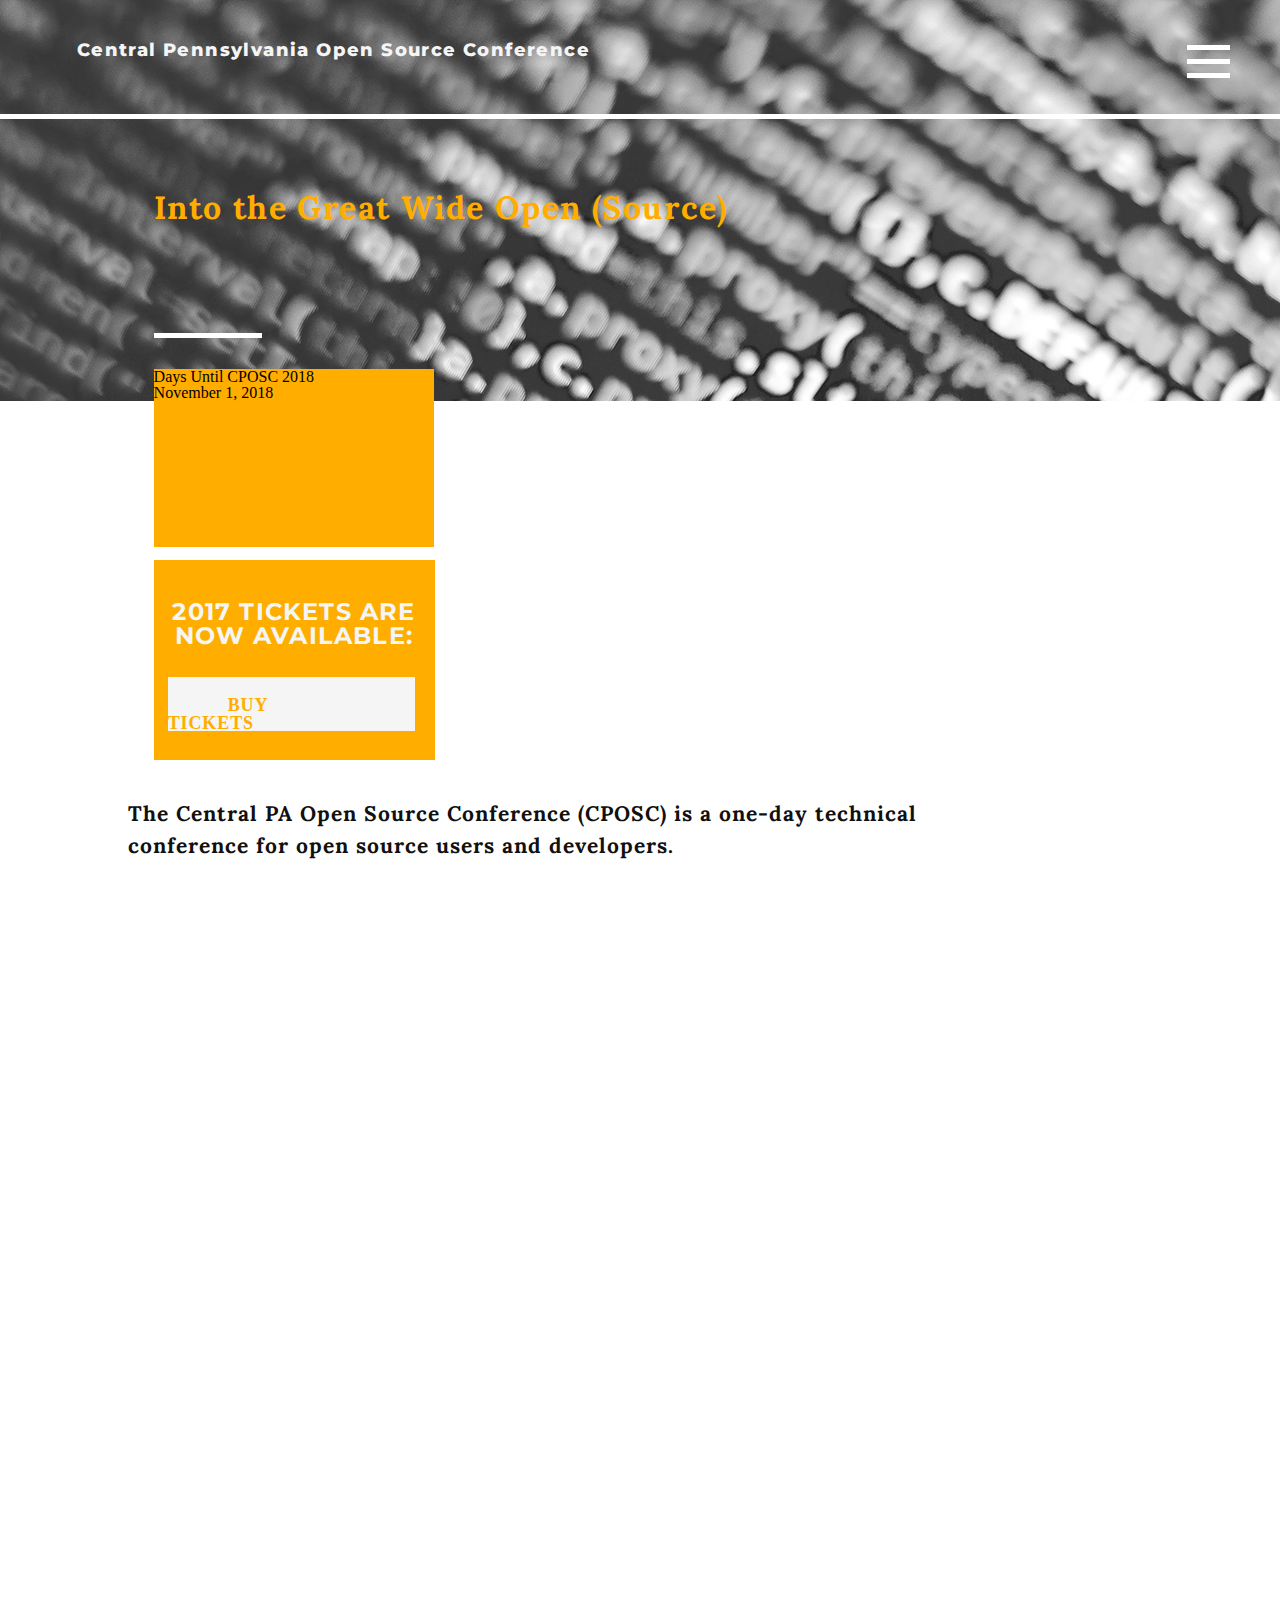
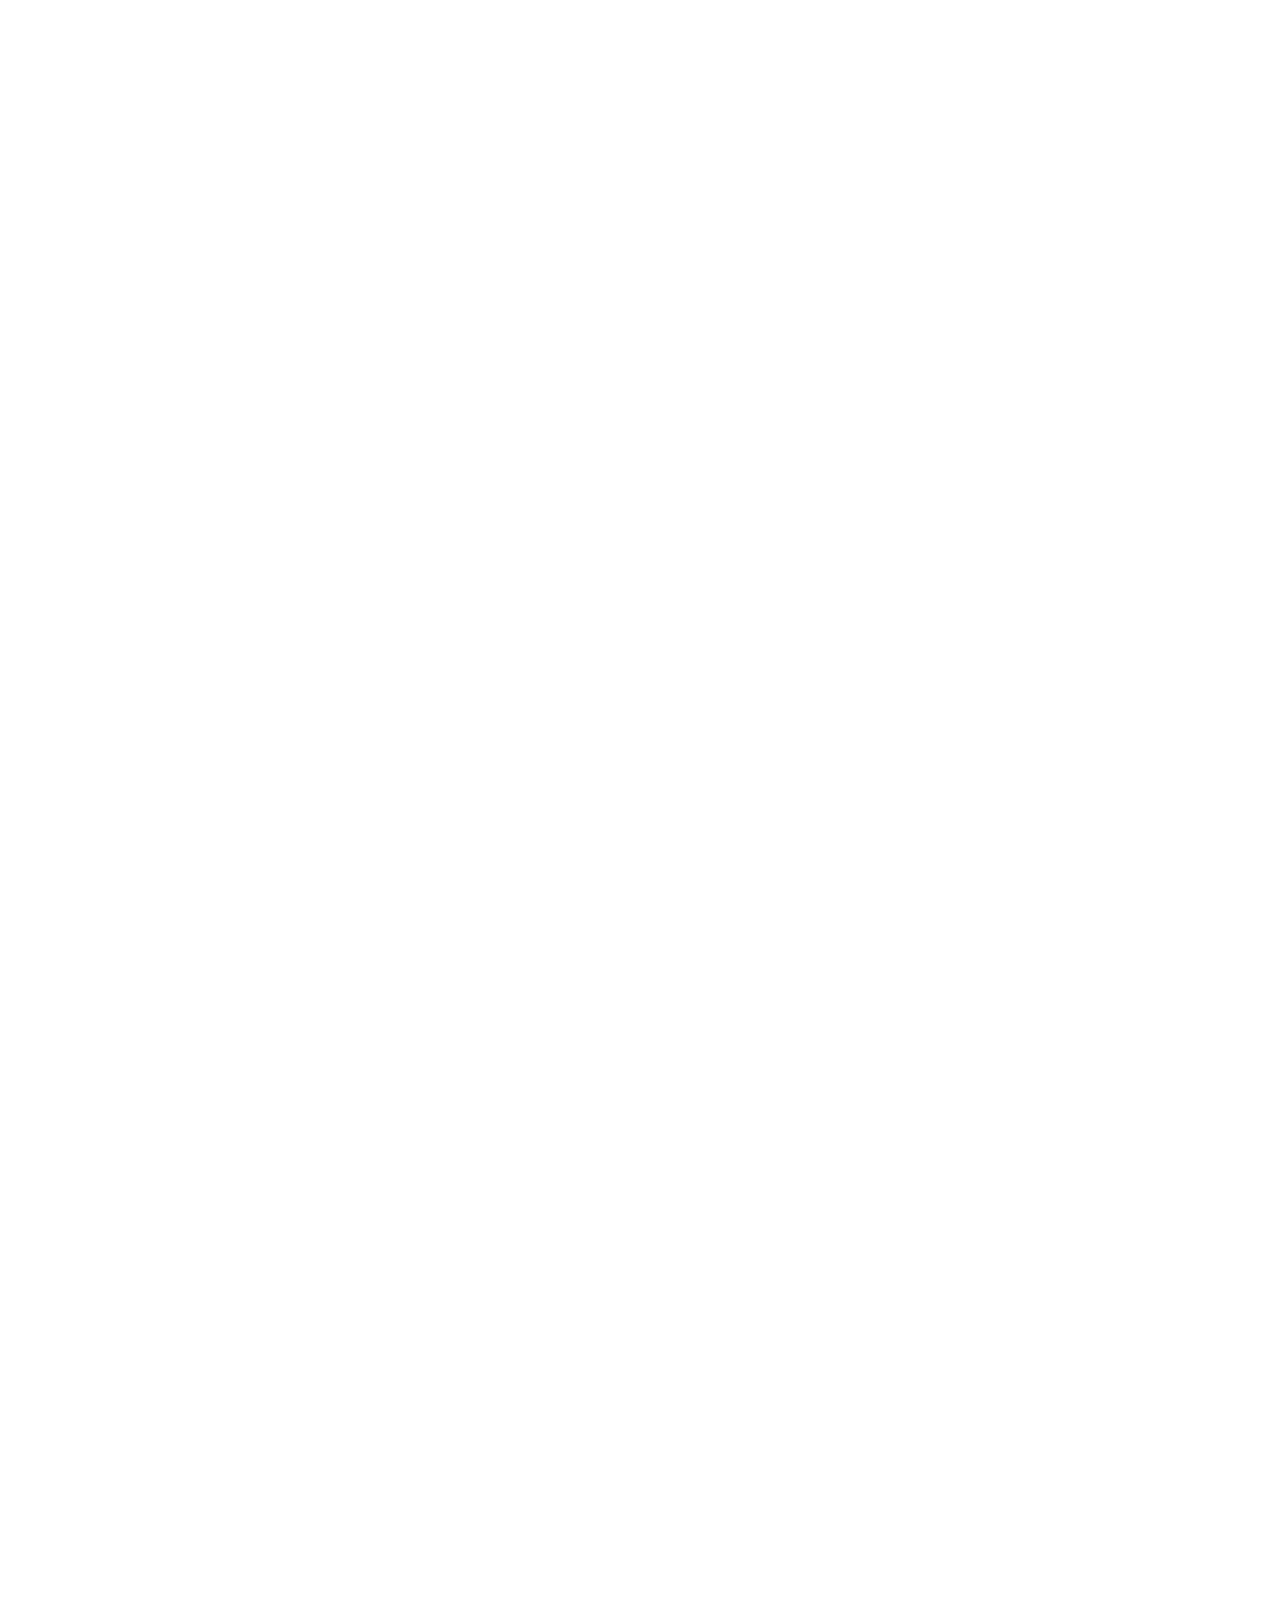
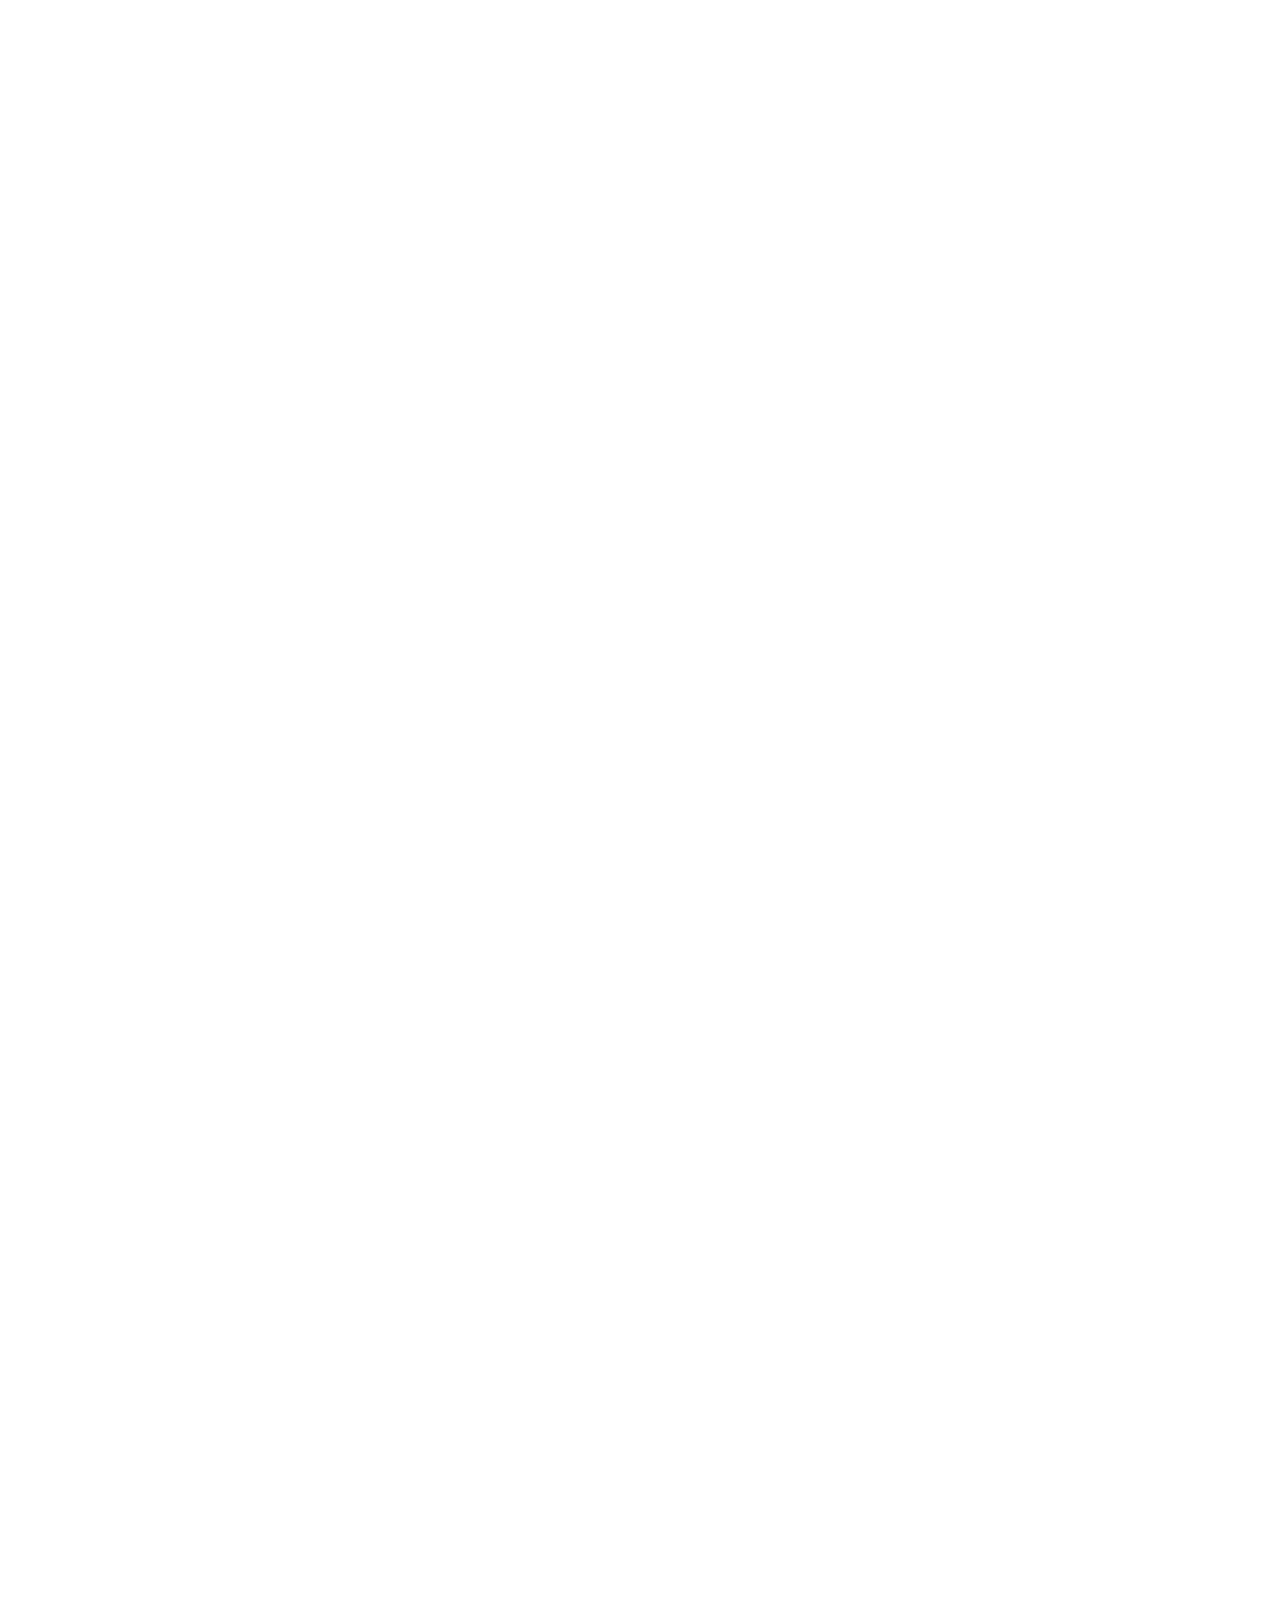
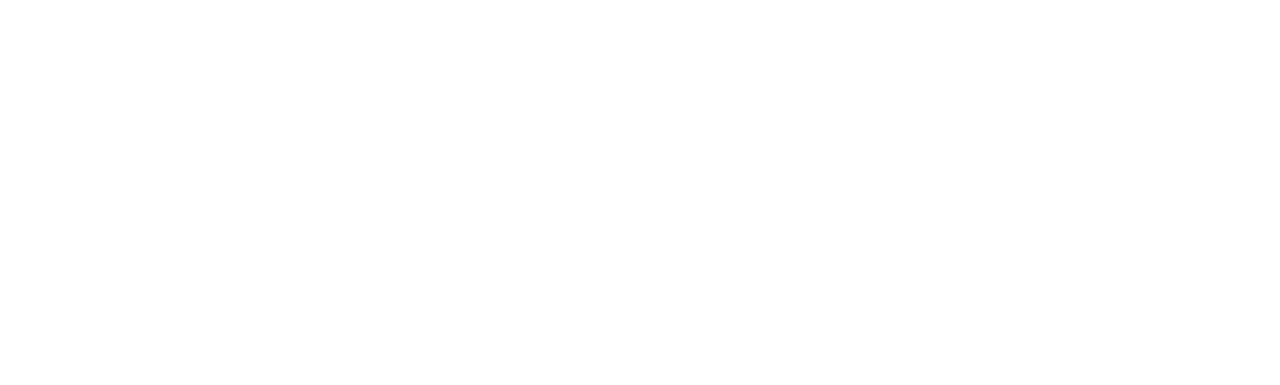
==== index.html @ 25905676 "Finished footer" ====
<!DOCTYPE html>
<html>
<head>
  <meta charset="utf-8">
  <link rel="stylesheet" href="style/style.css" type="text/css">
  <link href="https://fonts.googleapis.com/css?family=Lora:400,700%7CMontserrat:400,500,700,800" rel="stylesheet">
</head>
<body>
  <div class="hero">
  <header>
      <h1 class="CentralPennsylvaniaOpenSourceConference"> Central Pennsylvania Open Source Conference
    </h1>
    <nav>
      <div class="dropdown">
  <button class="dropbtn"></button>
  <button class="dropbtn"></button>
  <button class="dropbtn"></button>
  <div class="dropdown-content">
    <a href="#About">About</a>
    <a href="#Sessions">Sessions</a>
    <a href="#BecomeAsponsor">Become A Sponsor</a>
    <a href="#Tickets">Tickets</a>
  </div>
</div>
</nav>
</header>
<div class="line-container">
</div>
<h2 class="IntotheGreatWideOpen"> Into the Great Wide Open (Source)
</h2>
</section>
<div class="half-line">
</div>
<section class="script-container">
  <script>
  </script>
  <h2 class=""> Days Until CPOSC 2018
  </h2>
  <h2 class=""> November 1, 2018
  </h2>
</section>
  <aside class="aside-container">
    <h2 class="tickets-are-now-available"> 2017 TICKETS ARE NOW AVAILABLE:
    </h2>
    <div class="BUYTICKETS-container">
      <a href="" class="BUYTICKETS">BUY TICKETS
      </a>
    </div>
  </aside>
  <section class="CPOSC-container">
    <h2 class="CPOSC"> The Central PA Open Source Conference (CPOSC) is a one-day technical conference for open source users and developers.
    </h2>
    <p class="presentations-and-sessions-cover-all-aspects-of-open-source-wi"> Presentations and sessions cover all aspects of open source, with talks ranging from novice to expert skill levels and featuring case studies, best practices, code-alongs and more. Join us for a day of meeting with and learning from your technology peers.
    </p>
  </section>
  <section class="WhyCPOSC-container">
    <h2 class="WhyCPOSC">Why CPOSC?
    </h2>
    <p class="CPOSC-p">Technology is evolving with unprecedented speed, which means it's more important than ever for those on the front lines of tech to gather, converse & share their experiences. CPOSC offers technologists passionate about open source technologies that very opportunity through presentations, panel discussions, lightning talks & more.
    </p>
    <h2 class="WhyCPOSC">Why Downtown Lancaster?
    </h2>
    <p class="CPOSC-p">As Downtown Lancaster's arts, music, drinking & dining scenes have garnered national recognition over the past decade, we firmly believe that the Lancaster tech scene is in the midst of its own big break out. By moving downtown beginning in 2016, we wanted CPOSC to be at the center of this impending tech explosion. As a bonus: it's an easy walk from the Ware Center to the CPOSC After Party!
    </p>
    <h2 class="WhyCPOSC">What to expect:
    </h2>
    <p class="CPOSC-p">Since its start, CPOSC has featured some of the most experienced technologists in the industry presenting on a variety of open source topics, from introductions to emerging technologies to deep dives into coding languages, as well as high-level case studies recounting what worked, what didn't work, and the lessons learned along the way.
    </p>
  </section class="Conference-section">
  <section>
    <h2 class="Conference-Sponsors"> Conference Sponsors
    </h2>
    <p class="ThankyouforsupportingopensourceinCentralPennsylvania"> Thank you for supporting open source in Central Pennsylvania!
    </p>
    <div class="BECOME-A-SPONSOR-container">
      <a href="" class="BECOME-A-SPONSOR">BECOME A SPONSOR
      </a>
    </div>
    <h2 class="PLATINUMSPONSORS"> PLATINUM SPONSORS
    </h2>
    <img class="Seisan-img" src="images/seisan.png" alt="Seisan">
    <h2 class="gold-sponsors"> GOLD SPONSORS
    </h2>
    <img class="Printedsolid-img"src="images/printedsolid.png" alt="PrintedSolid">
    <img class="shift-img"src="images/shift.png" alt="S">
    <img class="linode-img" src="images/linode.png" alt="linode">
    <h2 class="Silver-sponsors"> Silver Sponsors
    </h2>
    <img class="lulzbot-img"src="images/lulzbot.jpg" alt="Lulzbot">
    <img class="tapestry-img" src="images/tapestry.png" alt="Tapestry">
    <img class="elastic-img" src="images/elastic.png" alt="elastic">
    <h2 class="Bronze-sponsors"> Bronze Sponsors
    </h2>
    <img class="lullabot-img" src="images/lullabot.png" alt="Lullabot">
    <h2 class="Host-sponsors"> Host Sponsors
    </h2>
    <img class="millersville-img" src="images/millersville.jpg" alt="Millersville">
  </section>
  <section class="Locations-container">
    <h2 class="conference-locations"> CONFERENCE LOCATIONS
    </h2>
    <h3 class="ware">
      The Ware Center
    </h3>
    <p class="location1">at Millersville University
      42 N. Prince Street,
      Lancaster, PA 17603
    </p>
    <h3 class="Prince">
      Prince St. Parking Garage
    </h3>
    <p class="n">111 N. Prince Street,
      Lancaster, PA 17603
    </p>
    <h3 class="Tellus">
      Tellus360
    </h3>
    <p class="E">
      24 E. King Street,
      Lancaster, PA 17602
    </p>
  </section>
  <section class="map">
  </section>
  <footer class="footer">
    <h2 class="code-of-conduct">
      Code of Conduct
    </h2>
    <p class="code-of-conduct-paragraph">
      CPOSC is dedicated to a harassment-free conference experience for everyone. Our anti-harassment policy can be found on our About page, under Code of Conduct.
    </p>
    <h2 class="connect-with-cposc">
      Connect with CPOSC
    </h2>
    <h2 class="cposc-2017">
      #CPOSC2017
    </h2>
  </footer>
</body>
</html>
---- style/style.css ----
/* http://meyerweb.com/eric/tools/css/reset/
   v2.0 | 20110126
   License: none (public domain)
*/
html, body, div, span, applet, object, iframe,
h1, h2, h3, h4, h5, h6, p, blockquote, pre,
a, abbr, acronym, address, big, cite, code,
del, dfn, em, img, ins, kbd, q, s, samp,
small, strike, strong, sub, sup, tt, var,
b, u, i, center,
dl, dt, dd, ol, ul, li,
fieldset, form, label, legend,
table, caption, tbody, tfoot, thead, tr, th, td,
article, aside, canvas, details, embed,
figure, figcaption, footer, header, hgroup,
menu, nav, output, ruby, section, summary,
time, mark, audio, video {
  margin: 0;
  padding: 0;
  border: 0;
  font-size: 100%;
  font: inherit;
  vertical-align: baseline; }

/* HTML5 display-role reset for older browsers */
article, aside, details, figcaption, figure,
footer, header, hgroup, menu, nav, section {
  display: block; }

body {
  line-height: 1; }

ol, ul {
  list-style: none; }

blockquote, q {
  quotes: none; }

blockquote:before, blockquote:after,
q:before, q:after {
  content: '';
  content: none; }

table {
  border-collapse: collapse;
  border-spacing: 0; }

html, body {
  width: 100%;
  height: 100%;
  margin: 0px;
  padding: 0px;
  overflow-x: hidden; }

.hero {
  width: 100%;
  height: 401px;
  position: relative;
  background-image: url("../images/background.jpg"); }

header {
  padding-top: 36px;
  padding-bottom: 27px;
  width: 100%;
  display: inline-flex; }

.CentralPennsylvaniaOpenSourceConference {
  width: 85%;
  height: 29px;
  font-family: "Montserrat", sans-serif;
  font-size: 18px;
  font-weight: 800;
  line-height: 1.38;
  letter-spacing: 1.4px;
  text-align: left;
  color: #f5f5f5;
  margin: 2px 1% 10px 6%;
  display: inline-flex; }

nav {
  display: inline-flex; }

.dropbtn {
  background-color: #ffffff;
  color: white;
  width: 43px;
  height: 5px;
  font-size: 16px;
  border: none;
  cursor: pointer;
  display: block;
  margin: 9px; }

.dropdown {
  margin-right: 20px;
  position: relative;
  display: inline-block; }

.dropdown-content {
  display: none;
  position: absolute;
  background-color: #f9f9f9;
  min-width: 160px;
  box-shadow: 0px 8px 16px 0px rgba(0, 0, 0, 0.2);
  z-index: 1; }

/* Links inside the dropdown */
.dropdown-content a {
  color: black;
  padding: 12px 16px;
  text-decoration: none;
  display: block; }

/* Change color of dropdown links on hover */
.dropdown-content a:hover {
  background-color: #ffffff; }

/* Show the dropdown menu on hover */
.dropdown:hover .dropdown-content {
  display: block; }

/* Change the background color of the dropdown button when the dropdown content is shown */
.dropdown:hover .dropbtn {
  background-color: #ffae00; }

.line-container {
  width: 100%;
  height: 5px;
  background-color: #ffffff; }

.IntotheGreatWideOpen {
  width: 82%;
  height: 111px;
  font-family: "Lora", serif;
  font-size: 32px;
  font-weight: bold;
  letter-spacing: 1.6px;
  text-align: left;
  color: #ffae00;
  margin: 73px 8% 30px 12%; }

.half-line {
  width: 108px;
  height: 5px;
  background-color: #ffffff;
  margin: 0px 8% 31px 12%; }

.script-container {
  width: 280px;
  height: 178px;
  background-color: #ffae00;
  margin: 0px 10% 0px 12%; }

.aside-container {
  width: 281px;
  height: 200px;
  background-color: #ffae00;
  margin: 13px 10% 0px 12%; }

.tickets-are-now-available {
  width: 90%;
  height: 46px;
  font-family: "Montserrat", sans-serif;
  font-size: 24px;
  font-weight: bold;
  letter-spacing: 1.2px;
  text-align: center;
  color: #f5f5f5;
  padding: 40px 21px 0px 0px;
  margin: 0px 15% 0px 5%; }

.BUYTICKETS-container {
  width: 247px;
  height: 35px;
  background-color: #f5f5f5;
  margin: 31px 15% 0px 5%;
  padding: 19px 0px 0px 0px; }

.BUYTICKETS {
  width: 128px;
  height: 13px;
  font-family: #f5f5f5;
  font-size: 18px;
  font-weight: bold;
  letter-spacing: 0.9px;
  text-align: center;
  color: #ffae00;
  text-decoration: none;
  padding: 0px 59px 0px 60px; }

.CPOSC-container {
  width: 100%; }

.CPOSC {
  width: 70%;
  height: 181px;
  font-family: "Lora", serif;
  font-size: 21px;
  font-weight: bold;
  line-height: 1.52;
  letter-spacing: 1px;
  text-align: left;
  color: #101010;
  margin: 38px 20% 25px 10%; }

.presentations-and-sessions-cover-all-aspects-of-open-source-wi {
  width: 70%;
  height: 209px;
  font-family: "Lora", serif;
  font-size: 17px;
  line-height: 1.41;
  letter-spacing: 0.9px;
  text-align: left;
  color: #101010;
  margin: 38px 20% 41px 10%; }

.WhyCPOSC-container {
  width: 100%;
  height: 1157px;
  background-color: #ebebeb;
  padding: 63px 25px 0px 19px; }

.WhyCPOSC {
  font-size: 18px;
  line-height: 24px;
  letter-spacing: 0.9px;
  text-align: left;
  font-weight: bold;
  margin: 0px 25% 0px 5%; }

.CPOSC-p {
  width: 70%;
  font-size: 16px;
  line-height: 24px;
  letter-spacing: 0.8px;
  margin: 0px 25% 69px 5%; }

.Conference-section {
  width: 100%;
  height: auto; }

.Conference-Sponsors {
  width: 90%;
  height: 21px;
  font-family: "Lora", serif;
  font-size: 21px;
  font-weight: bold;
  line-height: 1.71;
  letter-spacing: 1px;
  text-align: left;
  color: #101010;
  margin: 64px 1% 0px 9%; }

.ThankyouforsupportingopensourceinCentralPennsylvania {
  width: 70%;
  height: 41px;
  font-family: "Lora", serif;
  font-size: 17px;
  line-height: 1.41;
  letter-spacing: 0.9px;
  text-align: left;
  color: #101010;
  margin: 15px 1% 21px 9%; }

.BECOME-A-SPONSOR-container {
  width: 281px;
  height: auto;
  background-color: #ffae00;
  margin: 0px 1% 68px 9%;
  padding: 15px 0px 15px 0px; }

.BECOME-A-SPONSOR {
  width: 85%;
  height: 13px;
  font-family: "Montserrat", sans-serif;
  font-size: 18px;
  font-weight: bold;
  line-height: 1.73;
  letter-spacing: 0.9px;
  text-align: center;
  color: #f5f5f5;
  text-decoration: none;
  padding: 0px 5% 0px 10%; }

.PLATINUMSPONSORS, .gold-sponsors, .Silver-sponsors, .Bronze-sponsors, .Host-sponsors {
  width: 90%;
  height: 14px;
  font-family: "Montserrat", sans-serif;
  font-size: 21px;
  font-weight: 500;
  line-height: 1.71;
  letter-spacing: 1px;
  text-align: left;
  color: #ffae00;
  margin: 0px 1% 0px 9%; }

.Seisan-img {
  width: 200px;
  height: 80px;
  margin: 22px 1% 0px 9%; }

.gold-sponsors {
  margin-top: 80px; }

.Printedsolid-img {
  width: 151px;
  height: 93px;
  margin: 35px 1% 0px 9%; }

.shift-img {
  width: 93px;
  height: 94px;
  margin: 0px 1% 0px 9%; }

.linode-img {
  width: 211px;
  height: 83px;
  margin: 27px 1% 0px 9%; }

.Silver-sponsors {
  margin-top: 63px; }

.lulzbot-img {
  width: 110px;
  height: 113px;
  margin: 25px 1% 0px 9%; }

.tapestry-img {
  width: 80px;
  height: 99px;
  margin: 0px 1% 0px 9%; }

.elastic-img {
  width: 179px;
  height: 62px;
  margin: 24px 1% 0px 9%; }

.Bronze-sponsors {
  margin-top: 63px; }

.lullabot-img {
  width: 87px;
  height: 94px;
  margin: 21px 1% 0px 9%; }

.Host-sponsors {
  margin-top: 53px; }

.millersville-img {
  width: 225px;
  height: 71px;
  margin: 16px 1% 0px 6%; }

.Locations-container {
  width: 100%;
  height: 563px;
  background-color: #ffae00;
  margin-top: 59px; }

.conference-locations {
  width: 50%;
  height: 44px;
  font-family: "Montserrat", sans-serif;
  font-size: 21px;
  font-weight: 500;
  line-height: 1.43;
  letter-spacing: 1px;
  text-align: left;
  color: #101010;
  padding: 75px 5% 0px 10%; }

.ware, .Prince, .Tellus {
  font-size: 18px;
  font-weight: bold;
  line-height: 1.33;
  margin: 36px 5% 0px 10%; }

.location1, .n, .E {
  width: 50%;
  height: auto;
  font-family: "Lora", serif;
  font-size: 16px;
  line-height: 1.5;
  text-align: left;
  color: #101010;
  margin: 0px 5% 0px 10%; }

.Prince {
  margin-top: 44px; }

.map {
  width: 100%;
  height: 369px;
  background-color: grey; }

.footer {
  width: 100%;
  height: 502px;
  background-color: #313131; }

.code-of-conduct {
  width: 98%;
  height: 14px;
  font-family: "Montserrat", sans-serif;
  font-size: 18px;
  font-weight: 500;
  text-align: left;
  color: #ebebeb;
  padding: 56px 0px 0px 20px;
  margin: 0px 1% 0px 1%; }

.code-of-conduct-paragraph {
  width: 70%;
  height: 111px;
  font-family: "Lora", serif;
  font-size: 15px;
  line-height: 1.6;
  text-align: left;
  color: #ebebeb;
  padding: 22px 0px 0px 20px;
  margin: 0px 1% 0px 1%; }

.connect-with-cposc {
  width: 98%;
  height: 14px;
  font-family: "Montserrat", sans-serif;
  font-size: 18px;
  font-weight: 500;
  text-align: left;
  color: #ebebeb;
  margin: 0px 1% 0px 1%;
  padding: 83px 0px 0px 20px; }

.cposc-2017 {
  width: 98%;
  height: 13px;
  font-family: "Montserrat", sans-serif;
  font-size: 18px;
  letter-spacing: 1.8px;
  text-align: left;
  color: #ebebeb;
  margin: 0px 1% 0px 1%;
  padding: 84px 0px 0px 20px; }

/*# sourceMappingURL=style.css.map */
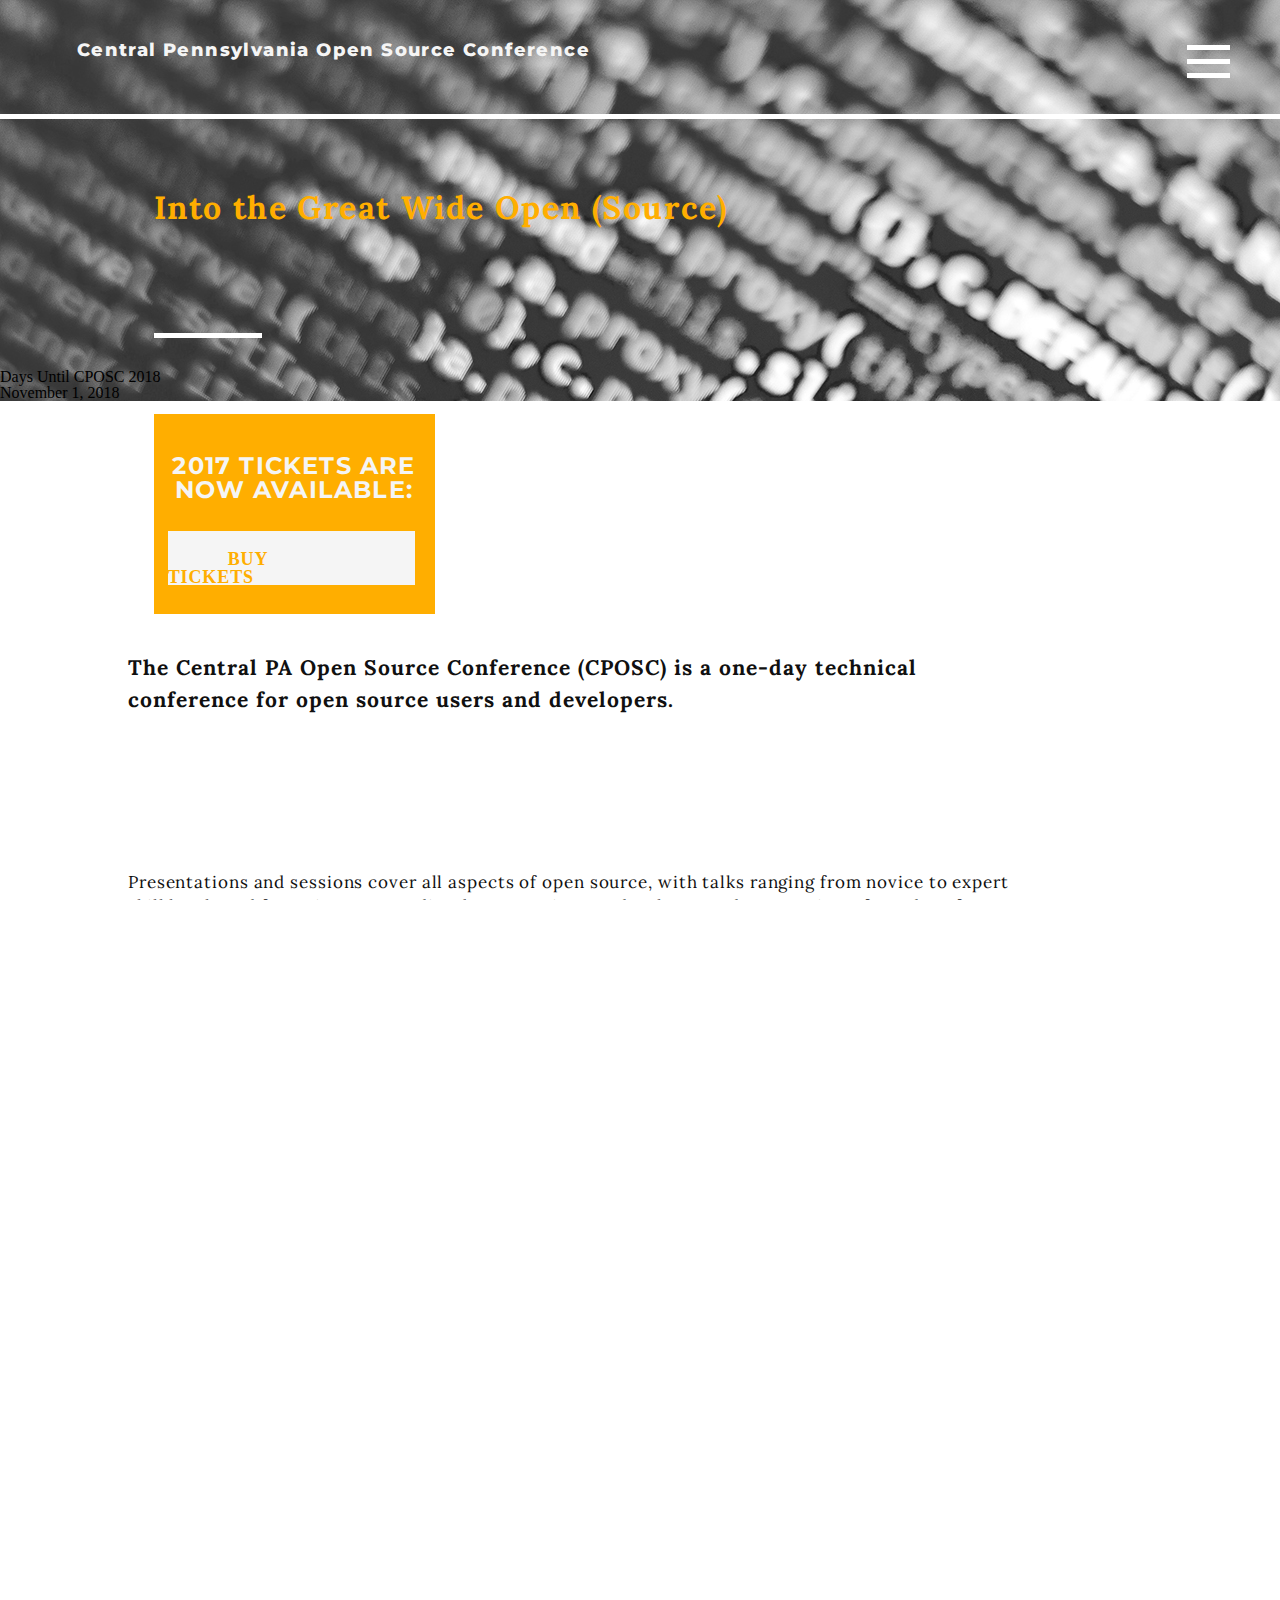
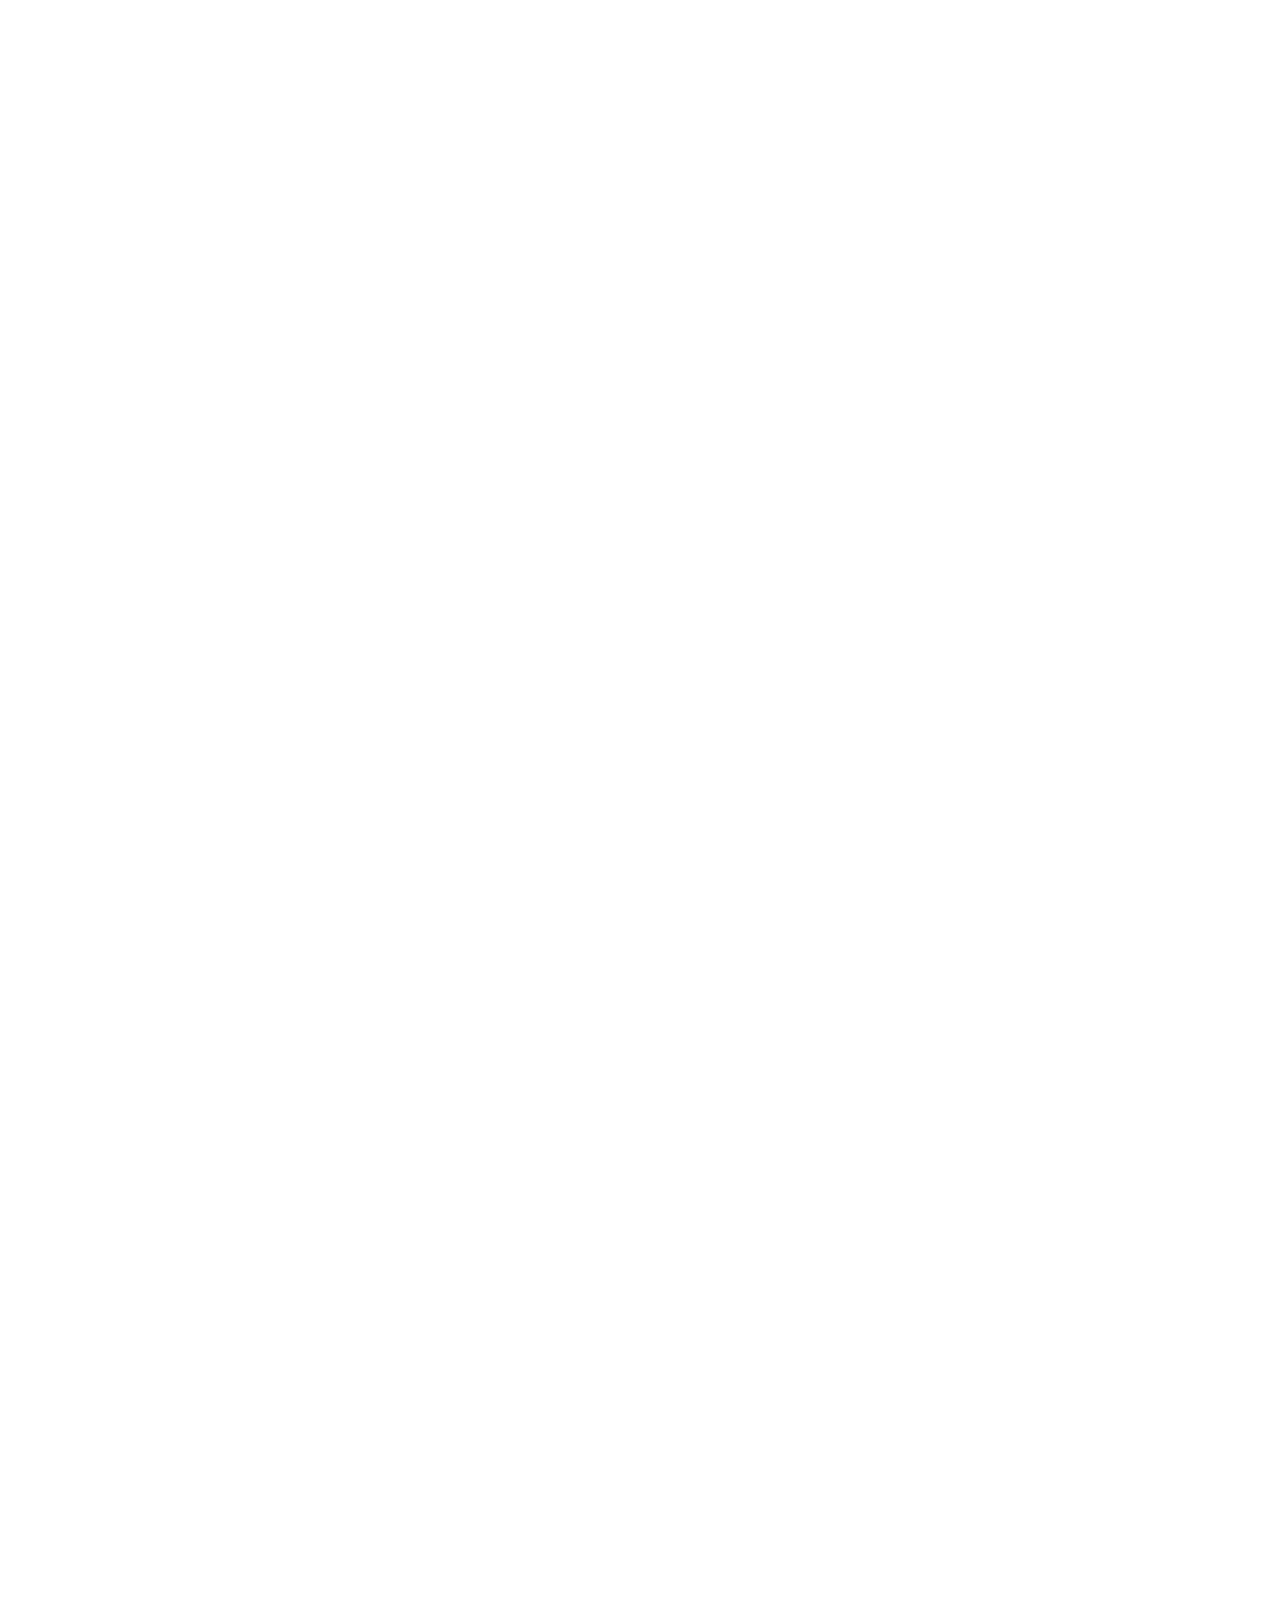
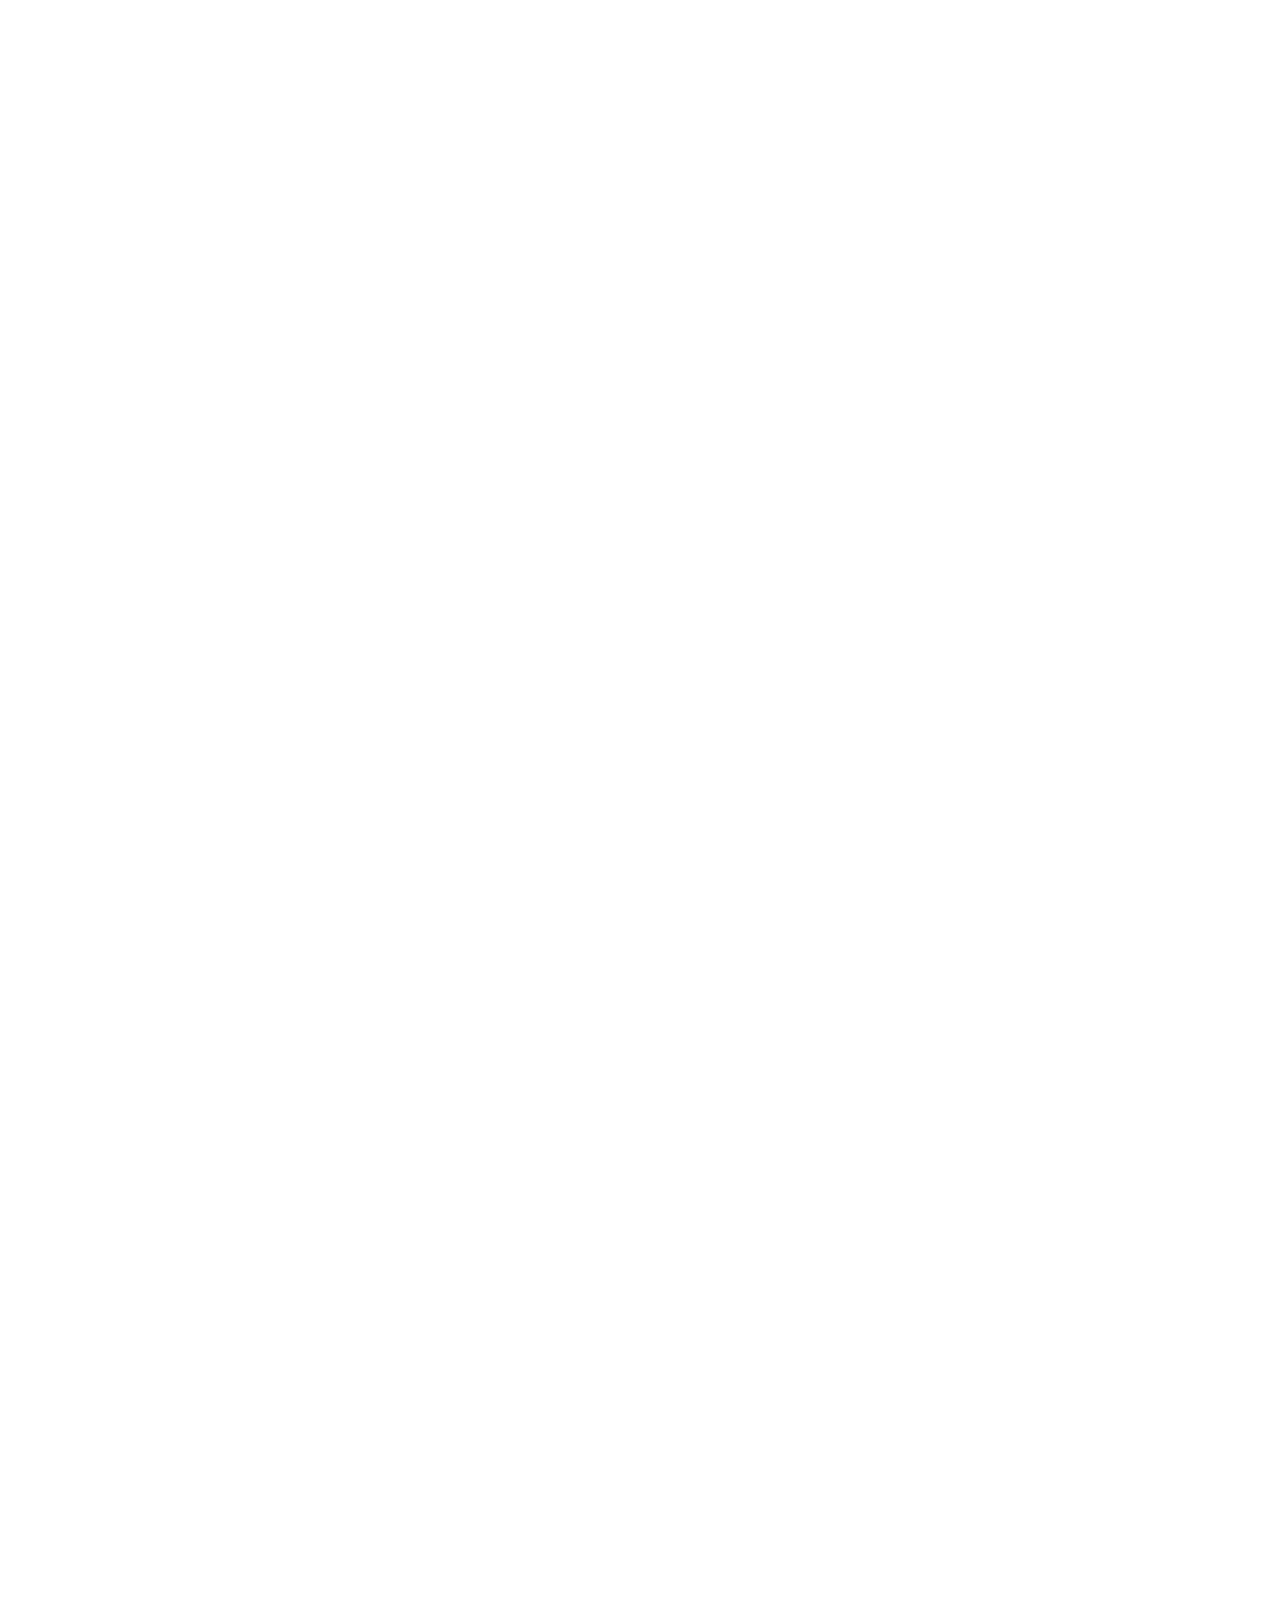
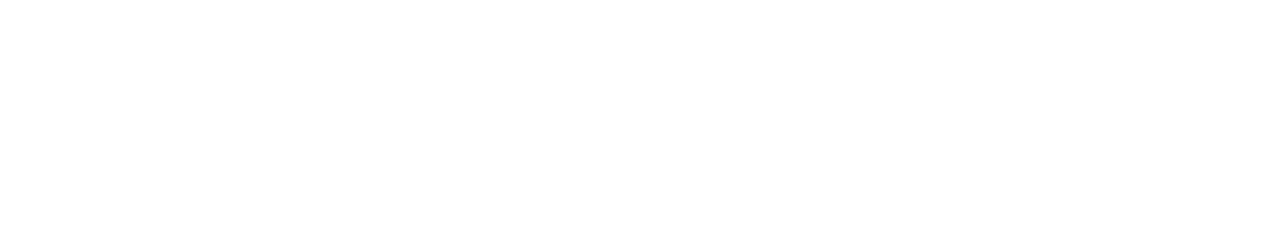
==== commit c3784989: "Created some javascript utilities." ====
--- a/index.html
+++ b/index.html
@@ -28,10 +28,9 @@
 </div>
 <h2 class="IntotheGreatWideOpen"> Into the Great Wide Open (Source)
 </h2>
-</section>
 <div class="half-line">
 </div>
-<section class="script-container">
+<section class="countdowntimer">
   <script>
   </script>
   <h2 class=""> Days Until CPOSC 2018
@@ -56,11 +55,14 @@
   <section class="WhyCPOSC-container">
     <h2 class="WhyCPOSC">Why CPOSC?
     </h2>
-    <p class="CPOSC-p">Technology is evolving with unprecedented speed, which means it's more important than ever for those on the front lines of tech to gather, converse & share their experiences. CPOSC offers technologists passionate about open source technologies that very opportunity through presentations, panel discussions, lightning talks & more.
+    <p class="CPOSC-p">Technology is evolving with unprecedented speed, which means it's more important than ever for those on the front lines of tech to gather, converse &amp; share their experiences. CPOSC offers technologists passionate about open source technologies that very opportunity through presentations, panel discussions, lightning talks &amp; more.
+
     </p>
     <h2 class="WhyCPOSC">Why Downtown Lancaster?
     </h2>
-    <p class="CPOSC-p">As Downtown Lancaster's arts, music, drinking & dining scenes have garnered national recognition over the past decade, we firmly believe that the Lancaster tech scene is in the midst of its own big break out. By moving downtown beginning in 2016, we wanted CPOSC to be at the center of this impending tech explosion. As a bonus: it's an easy walk from the Ware Center to the CPOSC After Party!
+
+    <p class="CPOSC-p">As Downtown Lancaster's arts, music, drinking &amp; dining scenes have garnered national recognition over the past decade, we firmly believe that the Lancaster tech scene is in the midst of its own big break out. By moving downtown beginning in 2016, we wanted CPOSC to be at the center of this impending tech explosion. As a bonus: it's an easy walk from the Ware Center to the CPOSC After Party!
+
     </p>
     <h2 class="WhyCPOSC">What to expect:
     </h2>
@@ -121,6 +123,7 @@
     </p>
   </section>
   <section class="map">
+    <iframe src="https://www.google.com/maps/d/embed?mid=1FD7P8-6pR_PWlCNZxT0p1o8XXoGIEleY" width="100%" height="369"></iframe>
   </section>
   <footer class="footer">
     <h2 class="code-of-conduct">
--- a/style/style.css
+++ b/style/style.css
@@ -52,7 +52,7 @@
   padding: 0px;
   overflow-x: hidden; }
 
-.hero {
+.hero, .sponsor-hero {
   width: 100%;
   height: 401px;
   position: relative;
@@ -128,7 +128,7 @@
   height: 5px;
   background-color: #ffffff; }
 
-.IntotheGreatWideOpen {
+.IntotheGreatWideOpen, .speakers-sessions {
   width: 82%;
   height: 111px;
   font-family: "Lora", serif;
@@ -139,7 +139,7 @@
   color: #ffae00;
   margin: 73px 8% 30px 12%; }
 
-.half-line {
+.half-line, .half-line-sponsor, .half-line-speaker {
   width: 108px;
   height: 5px;
   background-color: #ffffff;
@@ -151,7 +151,7 @@
   background-color: #ffae00;
   margin: 0px 10% 0px 12%; }
 
-.aside-container {
+.aside-container, .aside-container-sponsor, .aside-container-speaker {
   width: 281px;
   height: 200px;
   background-color: #ffae00;
@@ -188,10 +188,42 @@
   text-decoration: none;
   padding: 0px 59px 0px 60px; }
 
+.sponsor-hero {
+  height: 551px; }
+
+.Sponsorthecentralpa {
+  width: 68%;
+  height: 277px;
+  font-family: "Lora", serif;
+  font-size: 24px;
+  font-weight: bold;
+  line-height: 1.5;
+  letter-spacing: 1.2px;
+  text-align: left;
+  color: #ffae00;
+  margin: 73px 1% 10px 6%;
+  display: inline-flex; }
+
+.half-line-sponsor {
+  margin: 40px 8% 31px 6%; }
+
+.aside-container-sponsor, .aside-container-speaker {
+  margin-top: 96px; }
+
+.speakers-sessions {
+  width: 100%;
+  margin: 73px 1% 0px 6%; }
+
+.half-line-speaker {
+  margin: -30px 8% 53px 6%; }
+
+.aside-container-speaker {
+  margin-top: 155px; }
+
 .CPOSC-container {
   width: 100%; }
 
-.CPOSC {
+.CPOSC, .BecomeASponsor {
   width: 70%;
   height: 181px;
   font-family: "Lora", serif;
@@ -203,7 +235,7 @@
   color: #101010;
   margin: 38px 20% 25px 10%; }
 
-.presentations-and-sessions-cover-all-aspects-of-open-source-wi {
+.presentations-and-sessions-cover-all-aspects-of-open-source-wi, .BecomeASponsor-firstP, .BecomeASponsor-secondP {
   width: 70%;
   height: 209px;
   font-family: "Lora", serif;
@@ -282,6 +314,258 @@
   text-decoration: none;
   padding: 0px 5% 0px 10%; }
 
+.BecomeASponsor-mobile-container {
+  width: 100%;
+  height: auto;
+  margin: 0px 15% 53px 1%; }
+
+.BecomeASponsor {
+  height: 10px; }
+
+.BecomeASponsor-firstP {
+  width: 70%;
+  height: auto; }
+
+.BecomeASponsor-secondP {
+  width: 70%;
+  height: auto; }
+
+strong {
+  font-weight: bold; }
+
+.AboutCPOSC-container {
+  width: 100%;
+  height: 1100px;
+  background-color: #ebebeb; }
+
+.AboutCPOSC, .WhysponsorCPOSC {
+  width: 85%;
+  font-family: "Montserrat", sans-serif;
+  font-weight: bold;
+  font-size: 24px;
+  line-height: 24px;
+  letter-spacing: 1.2px;
+  text-align: left;
+  padding-top: 61px;
+  margin: 0px 5% 0px 10%; }
+
+.ThetargetaudienceforCPOSC {
+  width: 85%;
+  height: auto;
+  font-size: 18px;
+  line-height: 24px;
+  letter-spacing: 0.9px;
+  margin: 0px 5% 0px 10%;
+  padding-top: 20px;
+  font-family: "Lora", serif; }
+
+ul {
+  display: list-item;
+  width: 85%;
+  height: auto;
+  font-size: 18px;
+  font-family: "Lora", serif; }
+
+li {
+  margin: 20px 5% 0px 12%; }
+
+.sponsorship-packages-container {
+  width: 100%;
+  height: 399px; }
+
+.sponsorship-packages {
+  width: 98%;
+  height: 19px;
+  font-family: "Montserrat", sans-serif;
+  font-size: 21px;
+  font-weight: 700;
+  line-height: 1.14;
+  letter-spacing: 1px;
+  text-align: left;
+  color: #101010;
+  margin: 66px 5% 0px 12%; }
+
+.sponsorship-packages-paragraph {
+  width: 65%;
+  height: auto;
+  font-family: "Lora", serif;
+  font-size: 16px;
+  line-height: 1.5;
+  letter-spacing: 0.8px;
+  text-align: left;
+  color: #101010;
+  margin: 26px 5% 0px 12%; }
+
+.sponsor-cposc-container {
+  width: 228px;
+  height: 49px;
+  background-color: #ffae00;
+  margin: 52px 5% 0px 12%;
+  padding-top: 10px; }
+
+.sponsor-cposc {
+  width: 100%;
+  height: 15px;
+  font-family: "Montserrat", sans-serif;
+  font-size: 16px;
+  font-weight: 500;
+  line-height: 2.25;
+  letter-spacing: 0.8px;
+  text-align: center;
+  color: #ffffff;
+  margin: 0px 8px 0px 40px;
+  text-decoration: none; }
+
+.conference-locations {
+  width: 98%;
+  height: 44px;
+  font-family: "Montserrat", sans-serif;
+  font-size: 21px;
+  font-weight: 500;
+  line-height: 1.43;
+  letter-spacing: 1px;
+  text-align: left;
+  color: #101010;
+  margin: 52px 5% 0px 1%; }
+
+.pleasenote-container {
+  width: 100%;
+  height: auto; }
+
+.pleasenote {
+  width: 80%;
+  height: 34px;
+  font-family: "Montserrat", sans-serif;
+  font-size: 13px;
+  font-weight: 500;
+  line-height: 1.62;
+  letter-spacing: 0.6px;
+  text-align: left;
+  color: #101010;
+  margin: 48px 8% 0px 12%; }
+
+.RegistrationBreakfast, .Opening {
+  width: 80%;
+  height: auto;
+  font-family: "Montserrat", sans-serif;
+  font-size: 19px;
+  font-weight: bold;
+  margin: 32px 8% 0px 12%; }
+
+.Ware-center, .Auditorium {
+  width: 35%;
+  height: auto;
+  font-family: "Lora", serif;
+  font-size: 16px;
+  margin: 5px 8% 0px 12%; }
+
+.First-session-container {
+  width: 100%;
+  height: 415px;
+  background-color: #ebebeb;
+  padding-top: 20px;
+  margin-top: 20px; }
+
+.FirstSession, .SecondSession, .thirdsession, .FourthSession, .FifthSession, .SixthSession, .SeventhSession {
+  width: 100%;
+  height: auto;
+  font-size: 18px;
+  margin: 5px 8% 0px 12%;
+  font-family: "Montserrat", sans-serif;
+  font-size: 16px;
+  font-weight: bold;
+  letter-spacing: 0.8px;
+  color: #ffae00; }
+
+.nine-am, .ten-am, .ten-forty, .one-onefive, .twelve-twofive, .one-zerofive, .one-fourfive, .two-fourfive {
+  width: 100%;
+  height: auto;
+  font-family: "Lora", serif;
+  font-size: 16px;
+  margin: 5px 8% 0px 12%; }
+
+.OMG, .RealityofDesktop, .NXDomain, .Kubernetes, .Real-time, .SoftwareDefined, .KubernetesDeep, .Linux, .WhyDevelopers, .Lightning, .OpenMobility, .Vault, .AdventuresofOpen, .Introtoblockchain, .Securingyourweb, .FirstPerson, .OpenSourceHome, .Future-Proofing, .BuildingForScale, .Infavorofsharing, .Ditching, .MakeAudio {
+  width: 70%;
+  height: auto;
+  font-family: "Montserrat", sans-serif;
+  font-size: 19px;
+  font-weight: 800;
+  margin: 30px 8% 0px 12%; }
+
+.DonSchenck, .MathhewGorton, .ThomasDelrue, .MattRogish, .RichEverts, .TomSwarts, .MikeNewswanger, .Phil, .ScottWoods, .Auditorium, .DavidNesbitt, .JasonODonnell, .MichelleStyer, .JamesTramel, .NateGood, .Nathaniel, .MichaelGrucz, .RussellPavlicek, .SarahMogin, .Bri, .SteveHigh, .TimFreund {
+  width: 30%;
+  height: auto;
+  font-family: "Lora", serif;
+  font-size: 16px;
+  margin: 10px 8% 0px 12%; }
+
+.MathhewGorton {
+  width: 40%; }
+
+.secondsession-container {
+  width: 100%;
+  height: 430px; }
+
+.SecondSession {
+  padding-top: 30px; }
+
+.thirdsession-container {
+  width: 100%;
+  height: 450px;
+  background-color: #ebebeb; }
+
+.thirdsession {
+  padding-top: 30px; }
+
+.MikeNewswanger {
+  width: 40%; }
+
+.section-four-container {
+  width: 100%;
+  height: 150px; }
+
+.one-onefive {
+  padding-top: 20px; }
+
+.Lightning {
+  margin: 5px 8% 0px 12%; }
+
+.Auditorium {
+  margin: 5px 8% 0px 12%; }
+
+.FourthSession-container {
+  width: 100%;
+  height: 490px;
+  background-color: #ebebeb; }
+
+.FourthSession {
+  padding-top: 30px; }
+
+.FifthSession-container {
+  width: 100%;
+  height: 450px; }
+
+.FifthSession {
+  padding-top: 30px; }
+
+.SixthSession-container {
+  width: 100%;
+  height: 510px;
+  background-color: #ebebeb; }
+
+.SixthSession {
+  padding-top: 30px; }
+
+.SeventhSession-container {
+  width: 100%;
+  height: 450px; }
+
+.SeventhSession {
+  padding-top: 30px; }
+
+.Bri {
+  width: 25%; }
+
 .PLATINUMSPONSORS, .gold-sponsors, .Silver-sponsors, .Bronze-sponsors, .Host-sponsors {
   width: 90%;
   height: 14px;
@@ -367,13 +651,13 @@
   letter-spacing: 1px;
   text-align: left;
   color: #101010;
-  padding: 75px 5% 0px 10%; }
+  padding: 75px 5% 0px 12%; }
 
 .ware, .Prince, .Tellus {
   font-size: 18px;
   font-weight: bold;
   line-height: 1.33;
-  margin: 36px 5% 0px 10%; }
+  margin: 36px 5% 0px 13%; }
 
 .location1, .n, .E {
   width: 50%;
@@ -383,7 +667,7 @@
   line-height: 1.5;
   text-align: left;
   color: #101010;
-  margin: 0px 5% 0px 10%; }
+  margin: 0px 5% 0px 13%; }
 
 .Prince {
   margin-top: 44px; }
